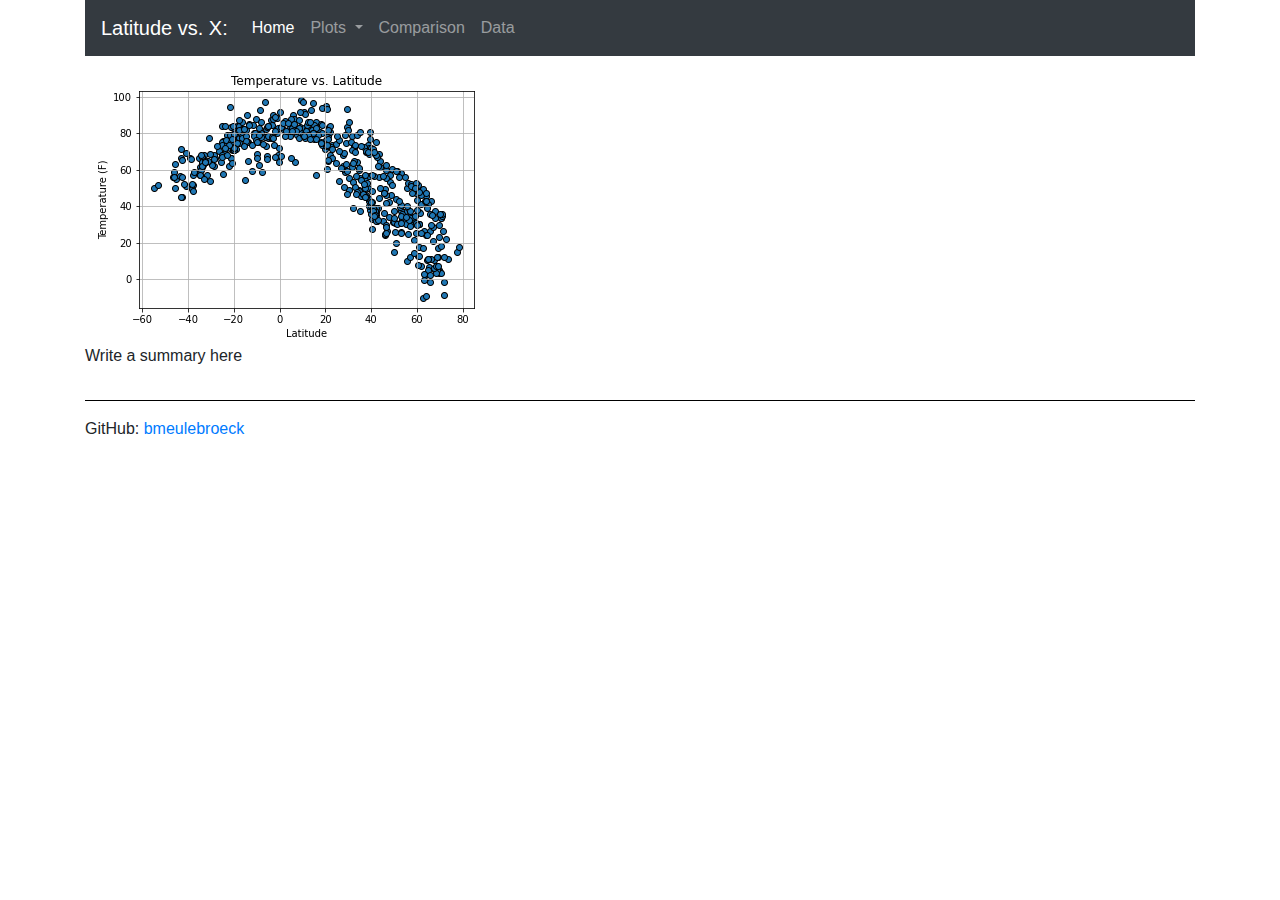
==== index.html @ 0e1ae320 "Site framework and navigation in place" ====
<!DOCTYPE html>
<html lang="en">
<head>
  <meta charset="UTF-8">
  <title>Weather Analysis: Latitude vs X</title>
  <link rel="stylesheet" href="reset.css">
  <link rel="stylesheet" href="https://stackpath.bootstrapcdn.com/bootstrap/4.3.1/css/bootstrap.min.css" integrity="sha384-ggOyR0iXCbMQv3Xipma34MD+dH/1fQ784/j6cY/iJTQUOhcWr7x9JvoRxT2MZw1T" crossorigin="anonymous">
  <link rel="stylesheet" href="style.css">
</head>

<body>
    <div class="container">
        <div class="row">
            <div class="col-md-12" id="navbar">
                <nav class="navbar navbar-expand-lg navbar-dark bg-dark">
                    <a class="navbar-brand" href="#">Latitude vs. X:</a>
                    <button class="navbar-toggler" type="button" data-toggle="collapse" data-target="#navbarNavDropdown" aria-controls="navbarNavDropdown" aria-expanded="false" aria-label="Toggle navigation">
                      <span class="navbar-toggler-icon"></span>
                    </button>
                    <div class="collapse navbar-collapse" id="navbarNavDropdown">
                      <ul class="navbar-nav">
                        <li class="nav-item active">
                          <a class="nav-link" href="index.html">Home <span class="sr-only">(current)</span></a>
                        </li>
                        <li class="nav-item dropdown">
                          <a class="nav-link dropdown-toggle" href="#" id="navbarDropdownMenuLink" role="button" data-toggle="dropdown" aria-haspopup="true" aria-expanded="false">
                            Plots
                          </a>
                          <div class="dropdown-menu" aria-labelledby="navbarDropdownMenuLink">
                            <a class="dropdown-item" href="temp.html">vs. Temperature</a>
                            <a class="dropdown-item" href="humidity.html">vs. Humidity</a>
                            <a class="dropdown-item" href="clouds.html">vs. Cloudiness</a>
                            <a class="dropdown-item" href="windspeed.html">vs. Wind speed</a>
                          </div>
                        </li>
                        <li class="nav-item">
                            <a class="nav-link" href="comparisons.html">Comparison</a>
                        </li>
                        <li class="nav-item">
                            <a class="nav-link" href="data.html">Data</a>
                        </li>
                      </ul>
                    </div>
                </nav>
            </div>
        </div>
        <div class="row">
            <div class="col-md-12" id="main_content">
                <img src="visualizations/tempvlat.png" alt="temp vs lat visual">
                <p>Write a summary here</p>
            </div>
        </div>
        <div class="row">
            <div class="col-md-12">
                <hr color="#010101">
                <p>GitHub: <a href="https://github.com/bmeulebroeck">bmeulebroeck</a></p>
            </div>
        </div>
    </div>

    <script src="https://code.jquery.com/jquery-3.3.1.slim.min.js" integrity="sha384-q8i/X+965DzO0rT7abK41JStQIAqVgRVzpbzo5smXKp4YfRvH+8abtTE1Pi6jizo" crossorigin="anonymous"></script>
    <script src="https://cdnjs.cloudflare.com/ajax/libs/popper.js/1.14.7/umd/popper.min.js" integrity="sha384-UO2eT0CpHqdSJQ6hJty5KVphtPhzWj9WO1clHTMGa3JDZwrnQq4sF86dIHNDz0W1" crossorigin="anonymous"></script>
    <script src="https://stackpath.bootstrapcdn.com/bootstrap/4.3.1/js/bootstrap.min.js" integrity="sha384-JjSmVgyd0p3pXB1rRibZUAYoIIy6OrQ6VrjIEaFf/nJGzIxFDsf4x0xIM+B07jRM" crossorigin="anonymous"></script>
</body>
</html>
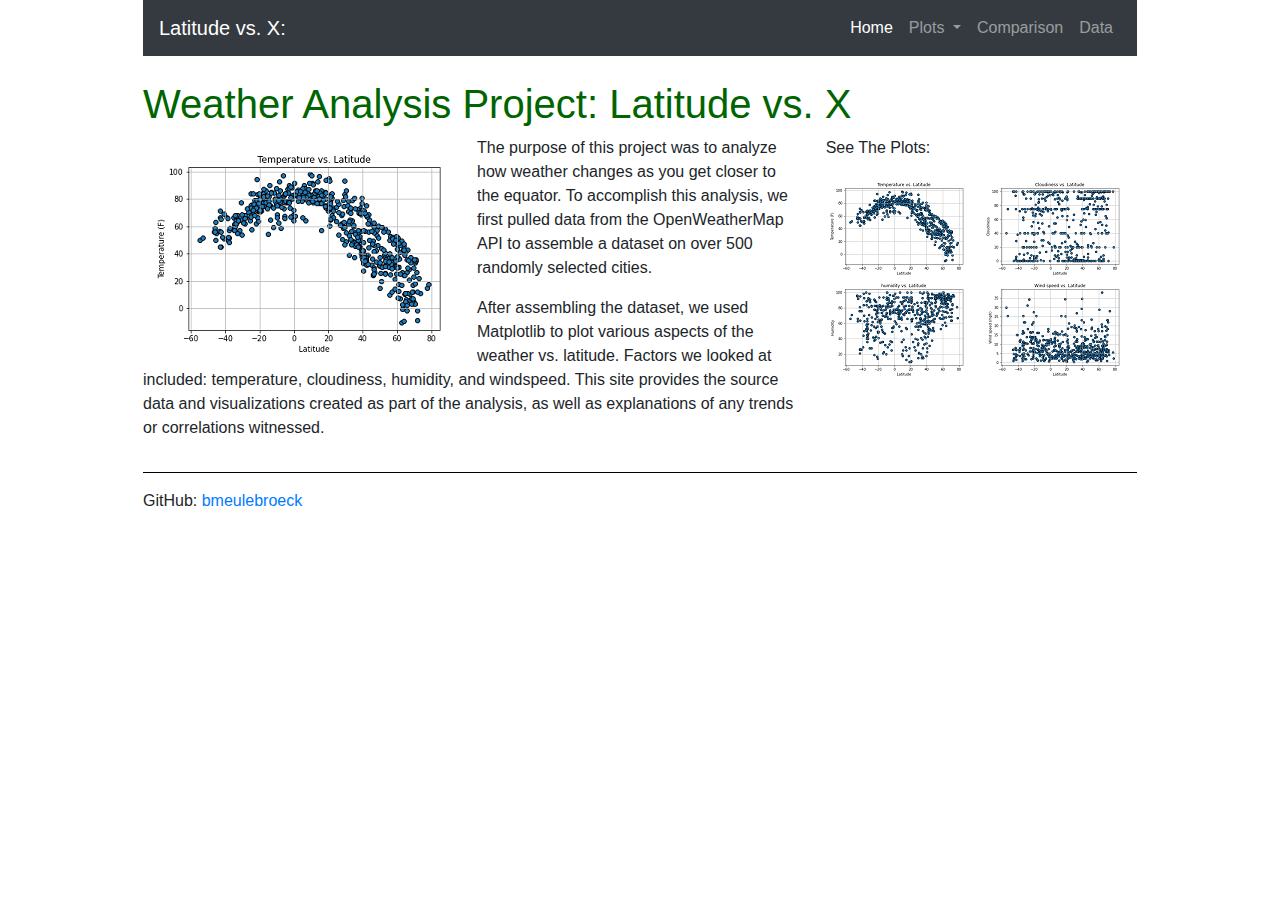
==== commit 1313ee54: "Pages all in place and visuals loaded" ====
--- a/index.html
+++ b/index.html
@@ -2,6 +2,7 @@
 <html lang="en">
 <head>
   <meta charset="UTF-8">
+  <meta name="viewport" content="width=device-width, initial-scale=1.0, minimum-scale=1.0, maximum-scale=1.0, user-scalable=no, viewport-fit=cover">
   <title>Weather Analysis: Latitude vs X</title>
   <link rel="stylesheet" href="reset.css">
   <link rel="stylesheet" href="https://stackpath.bootstrapcdn.com/bootstrap/4.3.1/css/bootstrap.min.css" integrity="sha384-ggOyR0iXCbMQv3Xipma34MD+dH/1fQ784/j6cY/iJTQUOhcWr7x9JvoRxT2MZw1T" crossorigin="anonymous">
@@ -13,12 +14,12 @@
         <div class="row">
             <div class="col-md-12" id="navbar">
                 <nav class="navbar navbar-expand-lg navbar-dark bg-dark">
-                    <a class="navbar-brand" href="#">Latitude vs. X:</a>
+                    <a class="navbar-brand" href="index.html">Latitude vs. X:</a>
                     <button class="navbar-toggler" type="button" data-toggle="collapse" data-target="#navbarNavDropdown" aria-controls="navbarNavDropdown" aria-expanded="false" aria-label="Toggle navigation">
                       <span class="navbar-toggler-icon"></span>
                     </button>
                     <div class="collapse navbar-collapse" id="navbarNavDropdown">
-                      <ul class="navbar-nav">
+                      <ul class="navbar-nav ml-auto">
                         <li class="nav-item active">
                           <a class="nav-link" href="index.html">Home <span class="sr-only">(current)</span></a>
                         </li>
@@ -44,12 +45,32 @@
                 </nav>
             </div>
         </div>
+
+        <!-- Begin Main Content Section -->
+
         <div class="row">
-            <div class="col-md-12" id="main_content">
-                <img src="visualizations/tempvlat.png" alt="temp vs lat visual">
-                <p>Write a summary here</p>
+            <div class="col-md-12" id="title">
+                <br>
+                <h1>Weather Analysis Project: Latitude vs. X</h1>
             </div>
         </div>
+        <div class ="row">
+            <div class="col-md-8" id="main-content">
+                <img id="content-img" src="resources/images/temp_summpg.png" alt="temp vs lat visual">
+                <p class="text-md-left">The purpose of this project was to analyze how weather changes as you get closer to the equator. To accomplish this analysis, we first pulled data from the OpenWeatherMap API to assemble a dataset on over 500 randomly selected cities.</p>
+                <p>After assembling the dataset, we used Matplotlib to plot various aspects of the weather vs. latitude. Factors we looked at included: temperature, cloudiness, humidity, and windspeed. This site provides the source data and visualizations created as part of the analysis, as well as explanations of any trends or correlations witnessed.</p>
+            </div>
+            <div class="col-md-4" id="summ-sidebar">
+                <p>See The Plots:</p>
+                <a href="temp.html"><img id="temp_th" src="resources/images/tempvlat_th.png" alt="temp fig thumbnail"></a>
+                <a href="clouds.html"><img id="clouds_th" src="resources/images/cloudsvlat_th.png" alt="clouds fig thumbnail"></a>
+                <a href="humidity.html"><img id="humidity_th" src="resources/images/humidvlat_th.png" alt="humidity fig thumbnail"></a>
+                <a href="windspeed.html"><img id="windspeed_th" src="resources/images/windvlat_th.png" alt="windspeed fig thumbnail"></a>
+            </div>
+        </div>
+
+        <!-- End Main Content Section -->
+
         <div class="row">
             <div class="col-md-12">
                 <hr color="#010101">
--- a/style.css
+++ b/style.css
@@ -0,0 +1,29 @@
+.container {
+    width: 1024px;
+}
+
+h1 {
+    color: darkgreen;
+}
+
+h3 {
+    color: darkgreen;
+}
+
+h5 {
+    color: darkgreen;
+}
+
+#content-img {
+    float: left;
+    padding: 5px;
+}
+
+#summarytxt {
+    float: left;
+    padding: 5px;
+}
+
+#comp-boxes {
+    text-align: center;
+}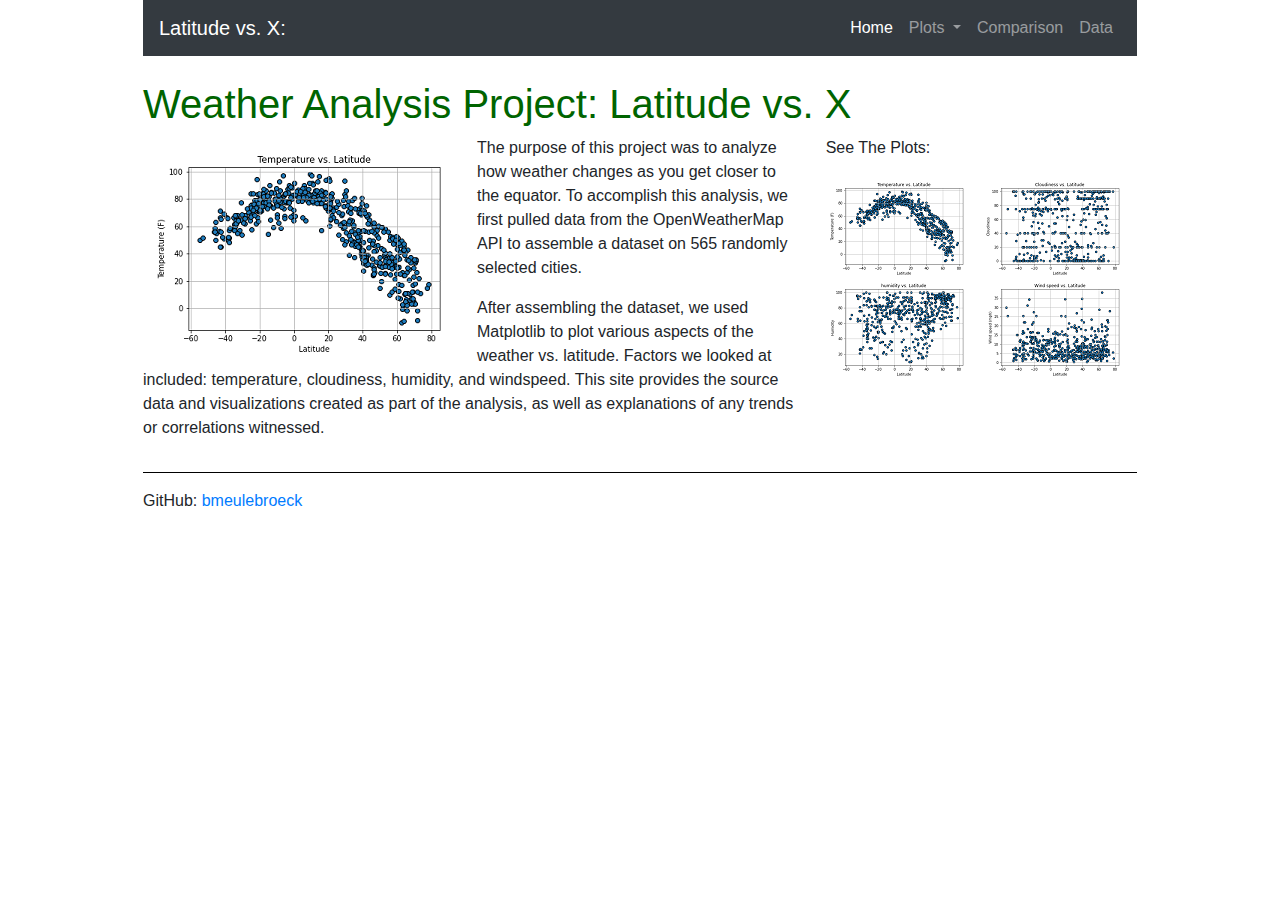
==== commit 2d3b4010: "Data loaded into responsive table" ====
--- a/index.html
+++ b/index.html
@@ -57,7 +57,7 @@
         <div class ="row">
             <div class="col-md-8" id="main-content">
                 <img id="content-img" src="resources/images/temp_summpg.png" alt="temp vs lat visual">
-                <p class="text-md-left">The purpose of this project was to analyze how weather changes as you get closer to the equator. To accomplish this analysis, we first pulled data from the OpenWeatherMap API to assemble a dataset on over 500 randomly selected cities.</p>
+                <p class="text-md-left">The purpose of this project was to analyze how weather changes as you get closer to the equator. To accomplish this analysis, we first pulled data from the OpenWeatherMap API to assemble a dataset on 565 randomly selected cities.</p>
                 <p>After assembling the dataset, we used Matplotlib to plot various aspects of the weather vs. latitude. Factors we looked at included: temperature, cloudiness, humidity, and windspeed. This site provides the source data and visualizations created as part of the analysis, as well as explanations of any trends or correlations witnessed.</p>
             </div>
             <div class="col-md-4" id="summ-sidebar">
